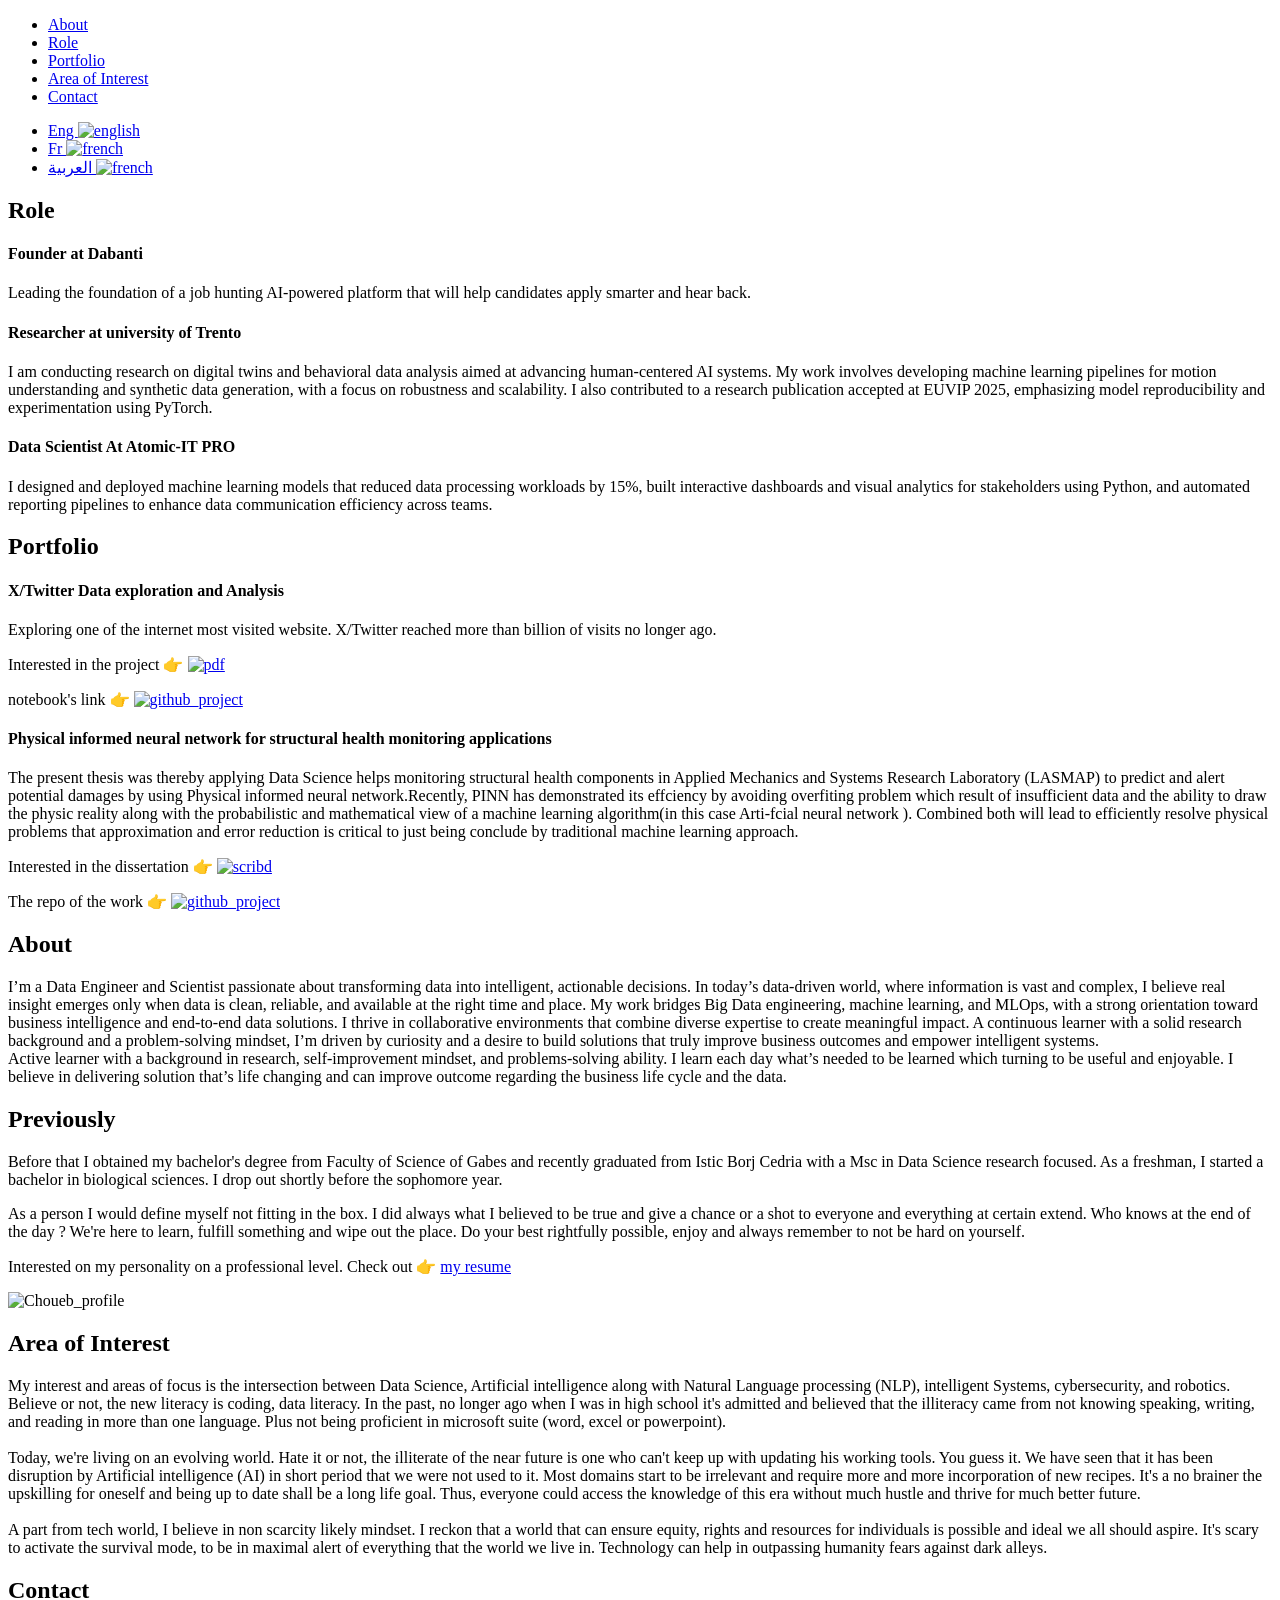
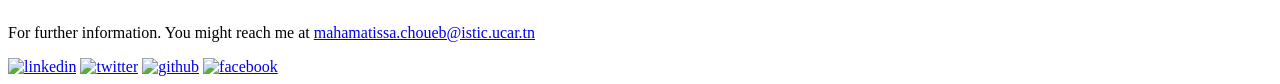
==== index.html @ 9ae878e9 "Update index.html Updating role - adding a new sub item" ====
<!DOCTYPE html>
<html lang="en">
<head>
    <meta charset="UTF-8">
    <meta name="viewport" content="width=device-width, initial-scale=1.0">
    <title>Mahamat Issa Choueb</title>
    <link rel="stylesheet" href="css/style.css"
    href="https://fonts.googleapis.com/css?family=Roboto+Mono">
    <link rel="preconnect" href="https://fonts.googleapis.com">
    <link rel="preconnect" href="https://fonts.gstatic.com" crossorigin>
    <link href="https://fonts.googleapis.com/css2?family=Roboto:wght@100&display=swap" rel="stylesheet">

</head>
<body>
    <section id="header">
        <nav>
            <ul>
                <li><a href="#about">About</a></li>
                <li><a href="#role">Role</a></li>
                <li><a href="#portfolio">Portfolio</a></li>
                <li><a href="#interest">Area of Interest</a></li>
                <li><a href="#contact">Contact</a></li>
            </ul>
        </nav>
        <div class="lang">
            <ul>
            <li><a href="index.html">Eng <img src="images/united-kingdom-flag-icon.svg" alt="english"> </a></li>
            <li><a href="fr/index.html">Fr <img src="images/france-flag-icon.svg" alt="french"></a></li>
            <li><a href="ar/index.html">العربية <img src="images/chad-flag-icon.svg" alt="french"></a></li>
            </ul>
        </div>
        
    </section>
    <section id="role">
        <h2>Role </h2>
        <!-- Add your projects here -->
        <div class="project">
            <div class="project-item">
                <h4>Founder at Dabanti</h4>
            <div>
                <p> Leading the foundation of a job hunting AI-powered platform that will help candidates apply smarter and hear back. </p>
            </div>
       <h4> Researcher at university of Trento</h4>
            <div>
                <p>I am conducting research on digital twins and behavioral data analysis aimed at advancing human-centered AI systems. My work involves developing machine learning pipelines for motion understanding and synthetic data generation, with a focus on robustness and scalability. I also contributed to a research publication accepted at EUVIP 2025, emphasizing model reproducibility and experimentation using PyTorch. </p>
            </div>
               
        <h4>Data Scientist At Atomic-IT PRO</h4>
            <div>
                <p>I designed and deployed machine learning models that reduced data processing workloads by 15%, built interactive dashboards and visual analytics for stakeholders using Python, and automated reporting pipelines to enhance data communication efficiency across teams.</p>
            </div>
             </div>
        </div>
        
        <!-- Repeat the above structure for more projects -->
    </section>
    <section id="portfolio">
        <h2>Portfolio</h2>
        <!-- Add your projects here -->
        <div class="project">
            <div class="project-item">
       <h4> X/Twitter Data exploration and Analysis</h4>
            </div>
                <p>Exploring one of the internet most visited website. X/Twitter reached more than billion of visits no longer ago. </p>
                <p>Interested in the project 👉 <span><a class="scribd" href="https://drive.google.com/file/d/11YWlBaGQFT41b7rzh3MFR0B_8wHrKTIq/view?usp=drivesdk"><img src="images/pdf-svgrepo-com 3.svg" alt="pdf"></a></span></p>
                <p>notebook's link 👉 <a href="https://github.com/cmi-kamalos/Data-science-repo/blob/main/Data%20Analyis%20and%20Exploration/twitter_user_data_exploration.ipynb"><img src="images/icons8-github.svg" alt="github_project"></a></p>
            <div class="project-item">
                <h4>Physical informed neural network for structural health monitoring applications</h4>
            </div>
                <p>The present thesis was thereby applying Data Science helps monitoring structural health components in Applied Mechanics and Systems Research Laboratory (LASMAP) to predict and alert potential damages by using Physical informed neural network.Recently, PINN has demonstrated its effciency
                        by avoiding overfiting problem which result of insufficient data and the ability to draw the physic reality along with the probabilistic and mathematical view of a machine learning algorithm(in this case Arti-fcial neural network ). Combined both will lead to efficiently resolve physical problems that approximation and error reduction is critical to just being conclude by traditional machine learning approach.</p>
                <p>Interested in the dissertation 👉 <span><a class="scribd" href="https://www.scribd.com/document/613225857/Physical-informed-neural-network-for-structural-health-monitoring-applications"><img src="images/icons8-scribd-is-a-digital-library,-e-book-and-audiobook-subscription-service-24.png" alt="scribd"></a></span></p>
                <p>The repo of the work 👉 <a href="https://github.com/cmi-kamalos/PINN_Structural_health_monotoring"><img src="images/icons8-github.svg" alt="github_project"></a></p>
            </div>
            </div>
        
        <!-- Repeat the above structure for more projects -->
    </section>
    <section id="about">
        <h2>About</h2>
        <div>
            <article>
                <p class="column textp">I’m a Data Engineer and Scientist passionate about transforming data into intelligent, actionable decisions. In today’s data-driven world, where information is vast and complex, I believe real insight emerges only when data is clean, reliable, and available at the right time and place.

                    My work bridges Big Data engineering, machine learning, and MLOps, with a strong orientation toward business intelligence and end-to-end data solutions. I thrive in collaborative environments that combine diverse expertise to create meaningful impact.

                    A continuous learner with a solid research background and a problem-solving mindset, I’m driven by curiosity and a desire to build solutions that truly improve business outcomes and empower intelligent systems.</br>
                    
                    Active learner with a background in research, self-improvement mindset, and problems-solving ability. I learn each day what’s needed to be learned which turning to be useful and enjoyable.
                    
                    I believe in delivering solution that’s life changing and can improve outcome regarding the business life cycle and the data.</p>
                    <h2 class="prev"> Previously</h2>
                    <p>
                        Before that I obtained my bachelor's degree from Faculty of Science of Gabes and recently graduated from
                        Istic Borj Cedria with a Msc in Data Science research focused.
                        As a freshman, I started a bachelor in biological sciences. I drop out shortly before the sophomore year.
                    </p>
                    <p>
                        As a person I would define myself not fitting in the box. I did always what I believed to be true
                        and give a chance or a shot to everyone and everything at certain extend. Who knows at the end of the day ? We're here
                        to learn, fulfill something and wipe out the place. Do your best rightfully possible, enjoy and always
                        remember to not be hard on yourself. 
                    </p>
                    <p>Interested on my personality on a professional level. Check out  👉 <a href="pdf/Mahamat_Issa_Choueb_resume.pdf">my resume</a></p>
            </article>

          
            

            <P><img src="images/pic.png" alt="Choueb_profile"></P>
        
        </div>
        
    </section>

   

    <section id="interest">
        <h2>Area of Interest</h2>
        <p>My interest and areas of focus is the intersection between Data Science, Artificial intelligence along with Natural 
            Language processing (NLP), intelligent Systems, cybersecurity, and robotics.
            Believe or not, the new literacy is coding, data literacy. In the past, no longer ago when I was in high school it's admitted and believed that the 
            illiteracy came from not knowing speaking, writing, and reading in more than one language. Plus not being proficient in microsoft suite (word, excel or powerpoint).
            <br><br>
            Today, we're living on an evolving world. Hate it or not, the illiterate of the near future is one who can't keep up
            with updating his working tools. You guess it. We have seen that it has been disruption by Artificial intelligence (AI) in short period that we were not used to it. Most domains start to be irrelevant
            and  require more and more incorporation of new recipes. It's a no brainer the upskilling for oneself and being up to date shall be a long life goal. Thus, everyone
            could access the knowledge of this era without much hustle and thrive for much better future.

            <br><br>
            A part from tech world, I believe in non scarcity likely mindset. I reckon that a world that can ensure equity, rights and resources for 
            individuals is possible and ideal we all should aspire. It's scary to activate the survival mode, to be in maximal alert of everything that the 
            world we live in. Technology can help in outpassing humanity fears against dark alleys.

        </p>
    </section>

    <section id="contact">
        <h2>Contact</h2>
        <article>
            <p>For further information. You might reach me at <span><a href="mailto:mahamatissa.choueb@istic.ucar.tn">mahamatissa.choueb@istic.ucar.tn</a></span> </p>
            <div class="networks">
            <span ><a href="https://www.linkedin.com/in/mahamat-issa-choueb/"><img src="images/icons8-linkedin.svg" alt="linkedin"></a></span>
            <span ><a href="https://x.com/cmi-kamalos"><img src="images/icons8-twitter.svg" alt="twitter"></a></span>
            <span ><a href="https://www.github.com/cmi-kamalos"><img src="images/icons8-github.svg" alt="github"></a></span>
            <span ><a href="https://www.facebook.com/cmi.kamalos"><img src="images/icons8-facebook.svg" alt="facebook"></a></span>
             </div>
        </article>
    </section>
</body>
</html>
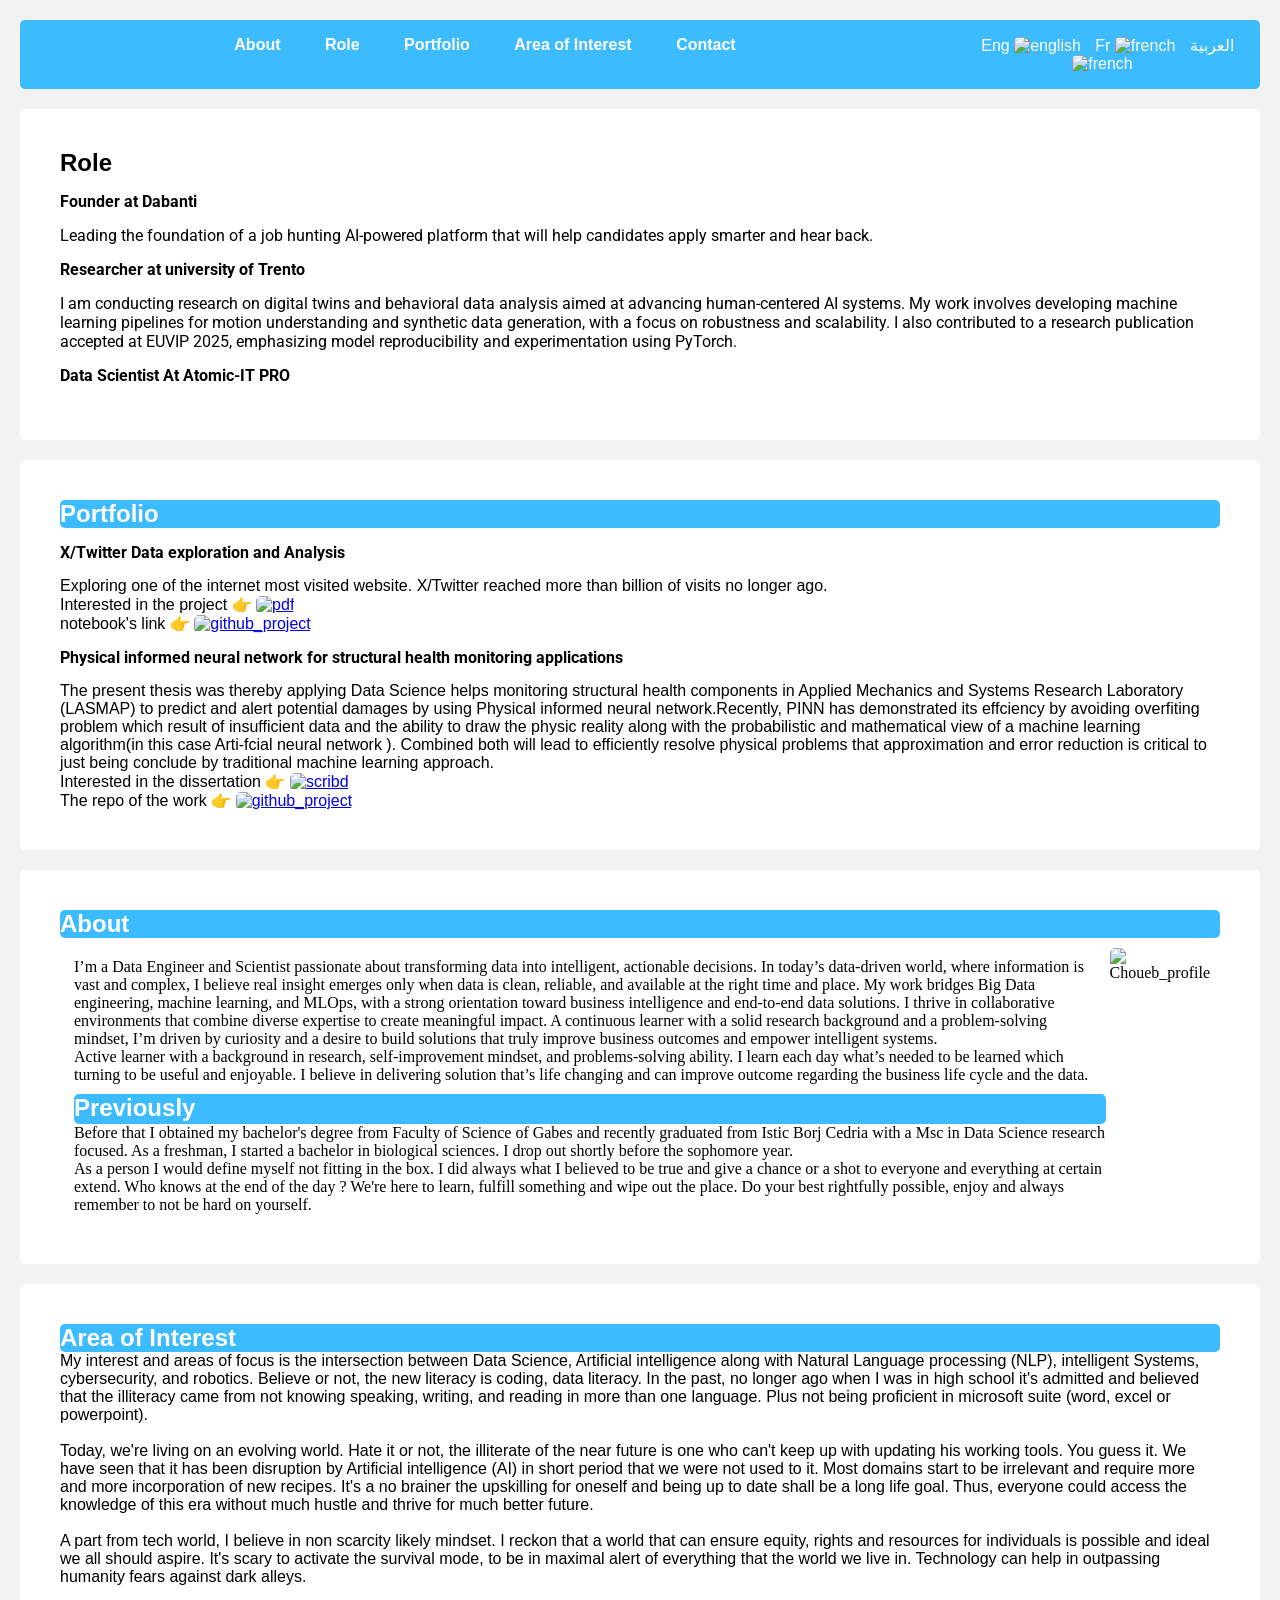
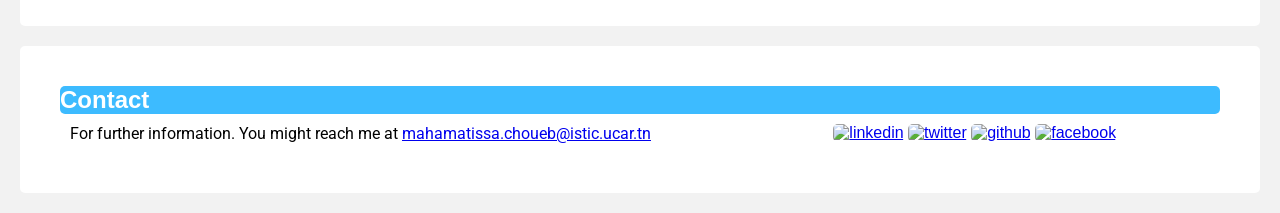
==== commit 85266b7a: "Update index.html" ====
--- a/index.html
+++ b/index.html
@@ -47,7 +47,7 @@
                
         <h4>Data Scientist At Atomic-IT PRO</h4>
             <div>
-                <p>I designed and deployed machine learning models that reduced data processing workloads by 15%, built interactive dashboards and visual analytics for stakeholders using Python, and automated reporting pipelines to enhance data communication efficiency across teams.</p>
+            
             </div>
              </div>
         </div>
@@ -101,7 +101,7 @@
                         to learn, fulfill something and wipe out the place. Do your best rightfully possible, enjoy and always
                         remember to not be hard on yourself. 
                     </p>
-                    <p>Interested on my personality on a professional level. Check out  👉 <a href="pdf/Mahamat_Issa_Choueb_resume.pdf">my resume</a></p>
+                    
             </article>
 
           
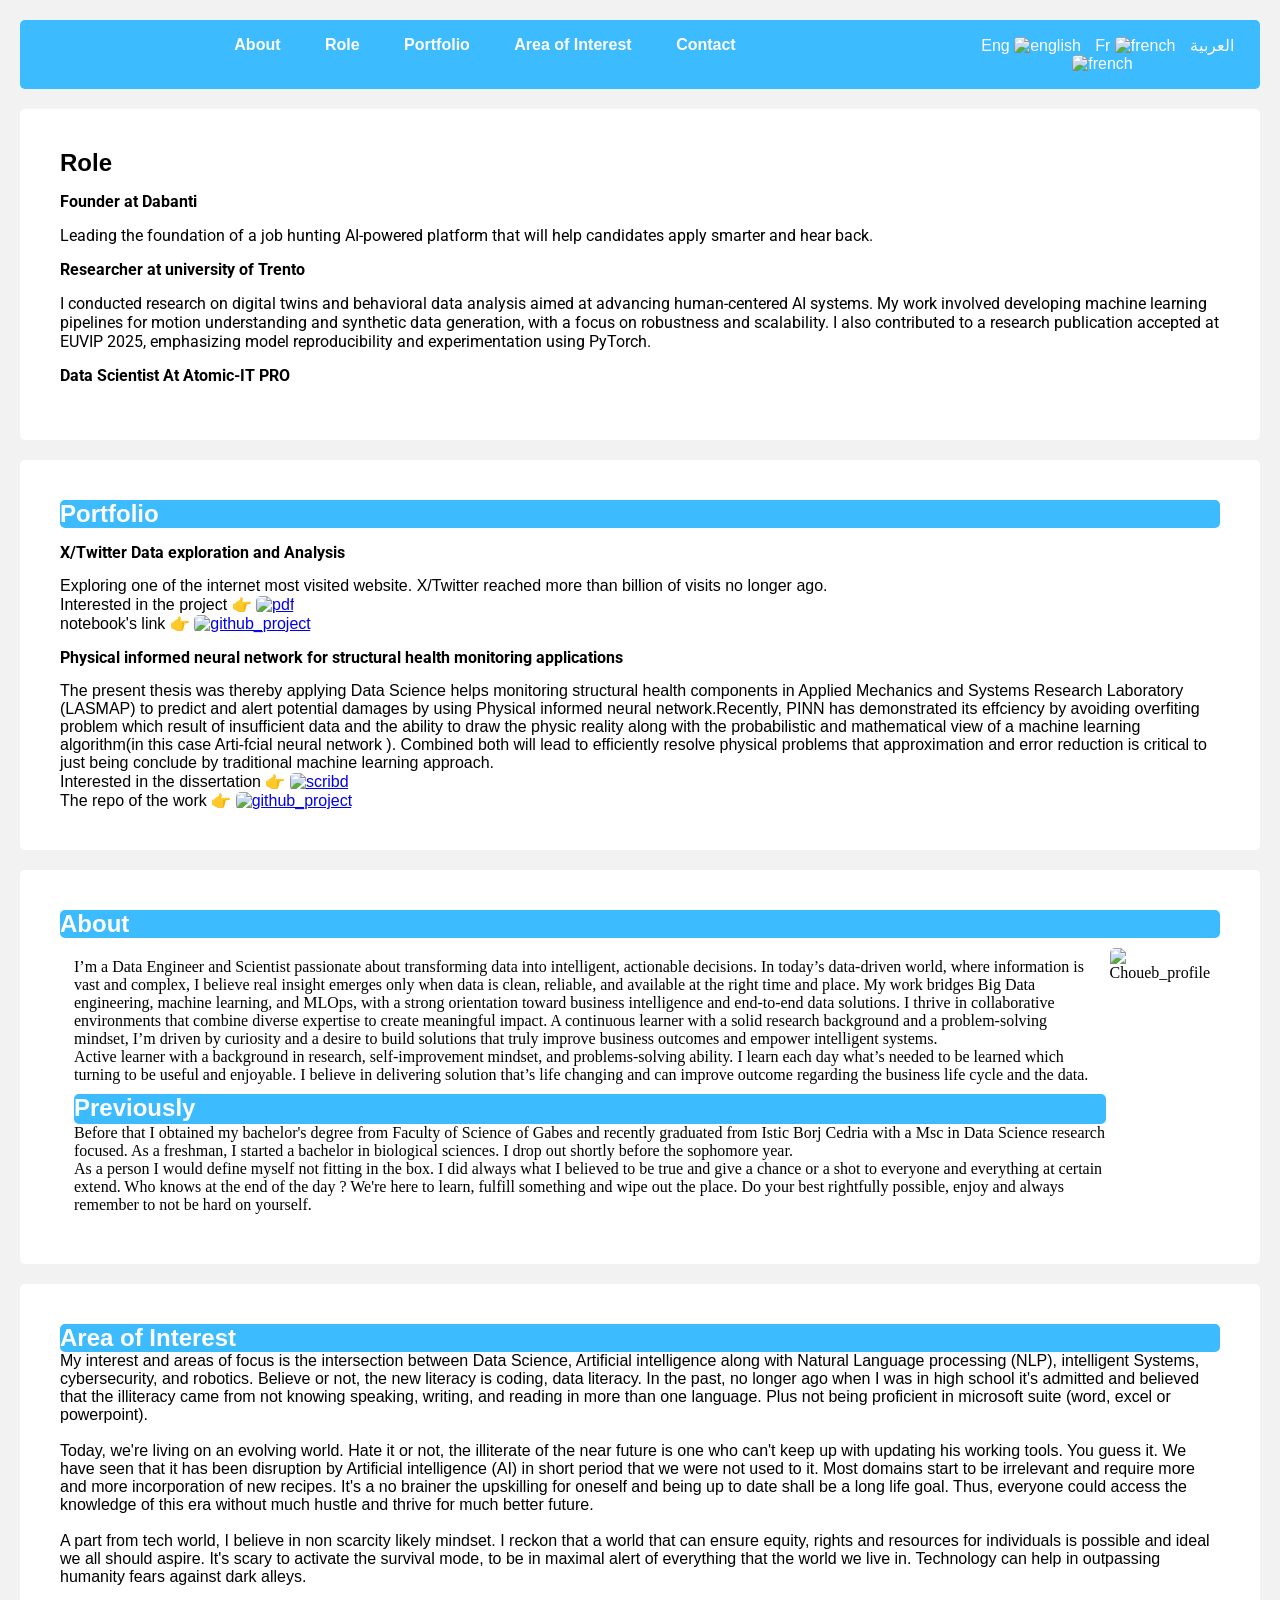
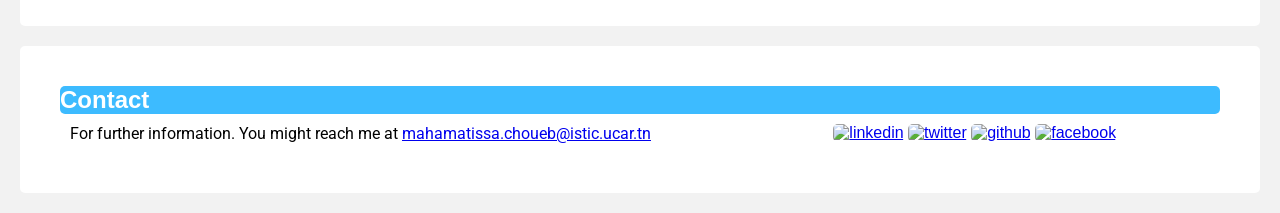
==== commit 3c03c9e9: "Update index.html" ====
--- a/index.html
+++ b/index.html
@@ -42,7 +42,7 @@
             </div>
        <h4> Researcher at university of Trento</h4>
             <div>
-                <p>I am conducting research on digital twins and behavioral data analysis aimed at advancing human-centered AI systems. My work involves developing machine learning pipelines for motion understanding and synthetic data generation, with a focus on robustness and scalability. I also contributed to a research publication accepted at EUVIP 2025, emphasizing model reproducibility and experimentation using PyTorch. </p>
+                <p>I conducted research on digital twins and behavioral data analysis aimed at advancing human-centered AI systems. My work involved developing machine learning pipelines for motion understanding and synthetic data generation, with a focus on robustness and scalability. I also contributed to a research publication accepted at EUVIP 2025, emphasizing model reproducibility and experimentation using PyTorch. </p>
             </div>
                
         <h4>Data Scientist At Atomic-IT PRO</h4>
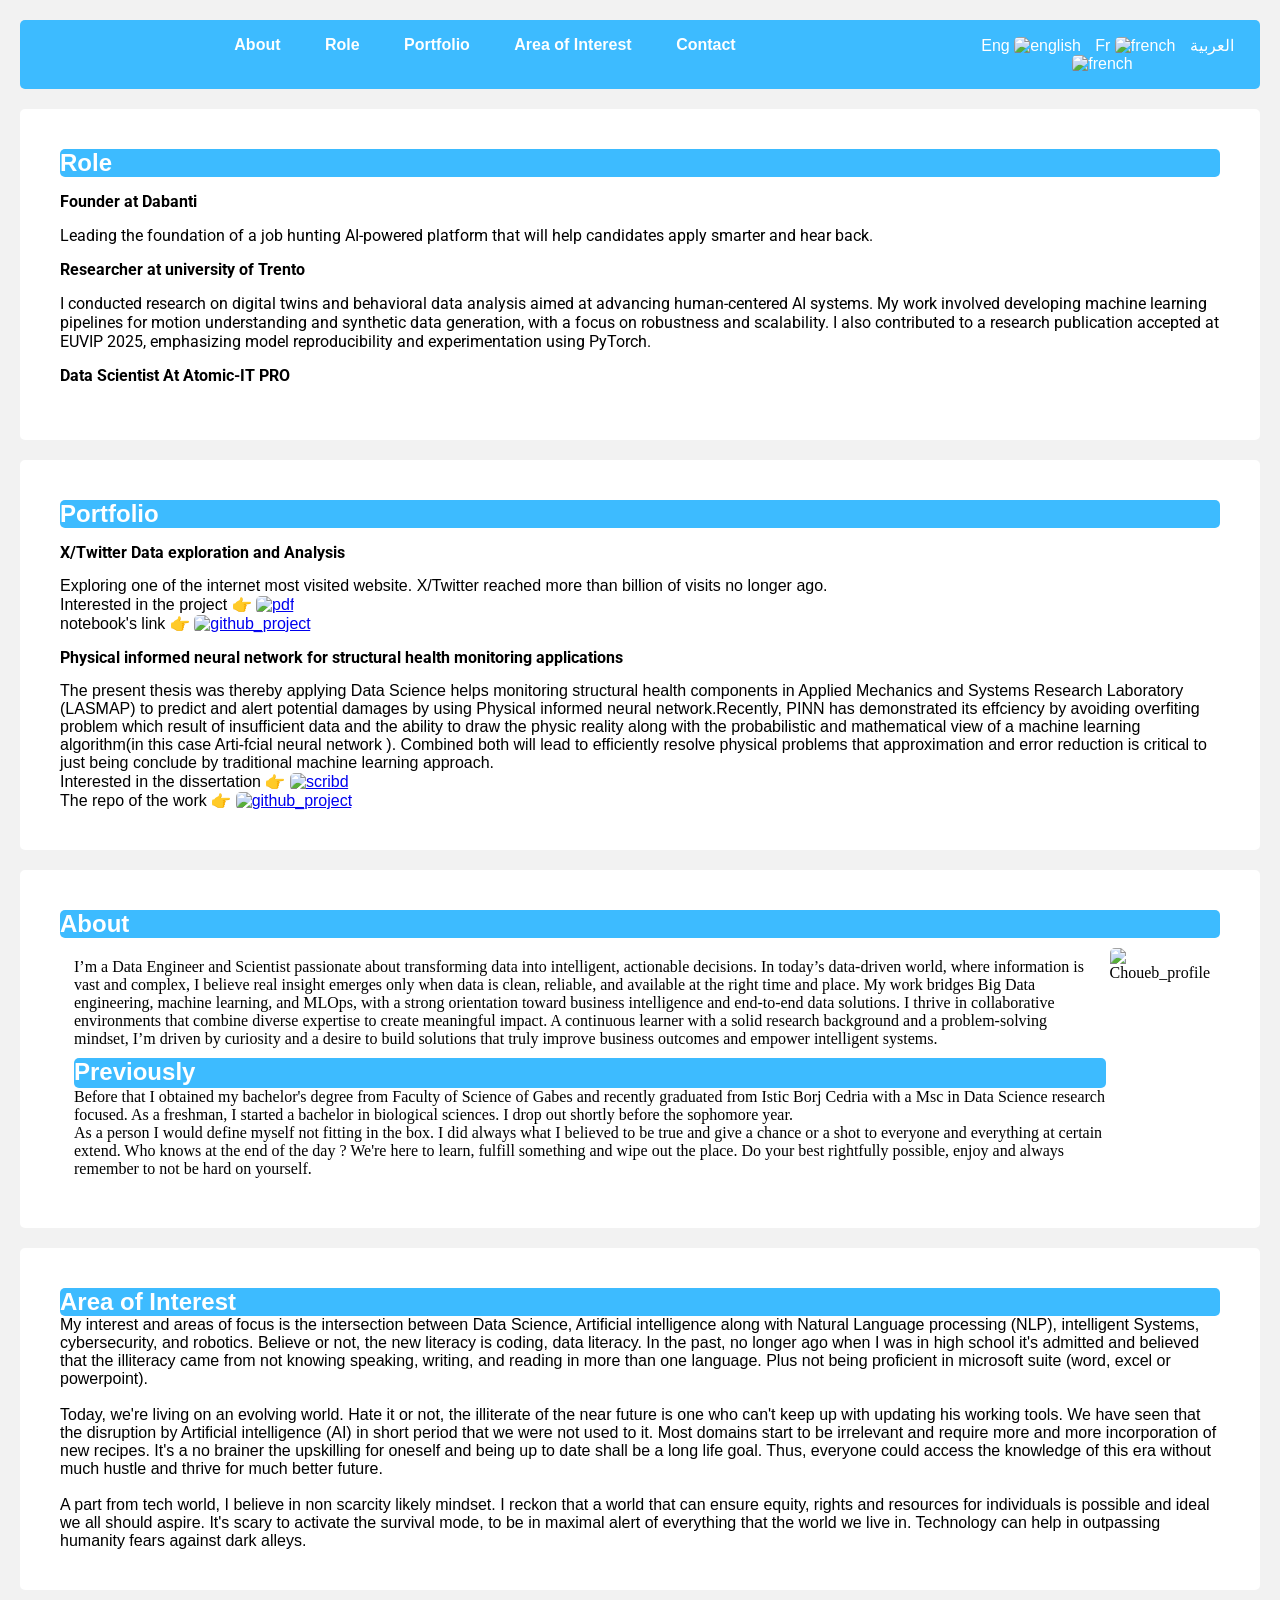
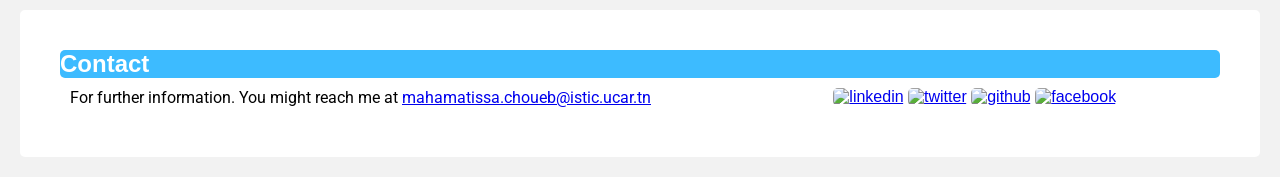
==== commit cfdefb81: "Update index.html Small modif" ====
--- a/index.html
+++ b/index.html
@@ -86,9 +86,7 @@
 
                     A continuous learner with a solid research background and a problem-solving mindset, I’m driven by curiosity and a desire to build solutions that truly improve business outcomes and empower intelligent systems.</br>
                     
-                    Active learner with a background in research, self-improvement mindset, and problems-solving ability. I learn each day what’s needed to be learned which turning to be useful and enjoyable.
-                    
-                    I believe in delivering solution that’s life changing and can improve outcome regarding the business life cycle and the data.</p>
+                    </p>
                     <h2 class="prev"> Previously</h2>
                     <p>
                         Before that I obtained my bachelor's degree from Faculty of Science of Gabes and recently graduated from
@@ -123,7 +121,7 @@
             illiteracy came from not knowing speaking, writing, and reading in more than one language. Plus not being proficient in microsoft suite (word, excel or powerpoint).
             <br><br>
             Today, we're living on an evolving world. Hate it or not, the illiterate of the near future is one who can't keep up
-            with updating his working tools. You guess it. We have seen that it has been disruption by Artificial intelligence (AI) in short period that we were not used to it. Most domains start to be irrelevant
+            with updating his working tools. We have seen that the disruption by Artificial intelligence (AI) in short period that we were not used to it. Most domains start to be irrelevant
             and  require more and more incorporation of new recipes. It's a no brainer the upskilling for oneself and being up to date shall be a long life goal. Thus, everyone
             could access the knowledge of this era without much hustle and thrive for much better future.
 
